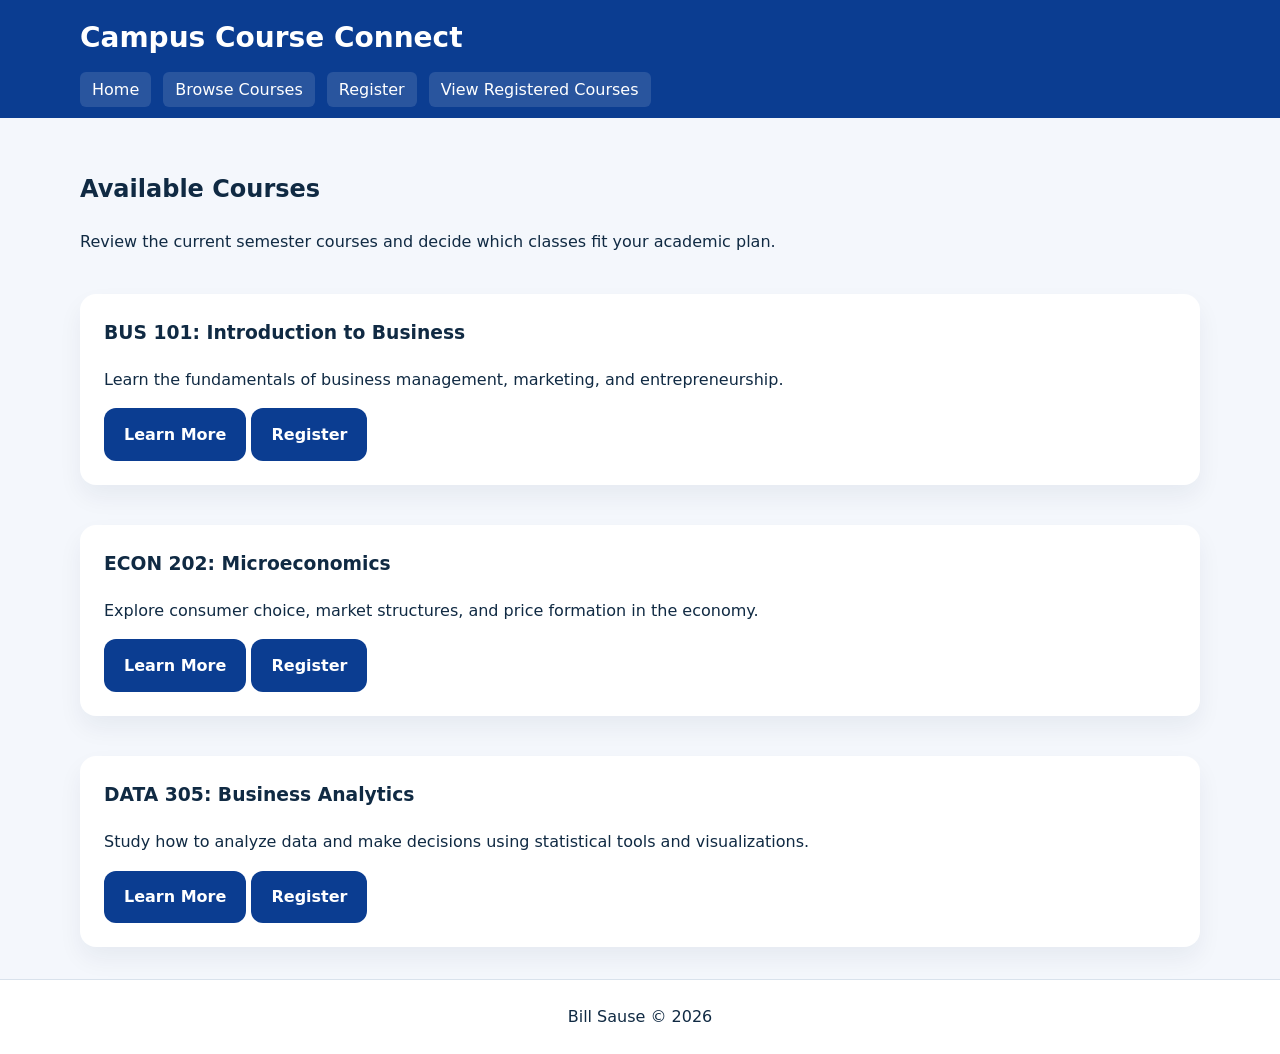
==== browse.html @ 4073433a "Created application" ====
<!DOCTYPE html>
<html lang="en">
<head>
  <meta charset="UTF-8" />
  <meta name="viewport" content="width=device-width, initial-scale=1.0" />
  <title>Browse Courses | Campus Course Connect</title>
  <link rel="stylesheet" href="styles.css" />
</head>
<body>
  <header class="site-header">
    <div class="container">
      <h1>Campus Course Connect</h1>
      <nav aria-label="Main navigation">
        <ul class="menu">
          <li><a href="index.html">Home</a></li>
          <li><a href="browse.html">Browse Courses</a></li>
          <li><a href="register.html">Register</a></li>
          <li><a href="view.html">View Registered Courses</a></li>
        </ul>
      </nav>
    </div>
  </header>

  <main class="container">
    <section>
      <h2>Available Courses</h2>
      <p>Review the current semester courses and decide which classes fit your academic plan.</p>
      <div class="course-grid">
        <article class="course-card">
          <h3>BUS 101: Introduction to Business</h3>
          <p>Learn the fundamentals of business management, marketing, and entrepreneurship.</p>
          <div class="course-actions">
            <a class="link-button" href="https://www.example.edu/business" target="_blank" rel="noopener noreferrer">Learn More</a>
            <a class="button" href="register.html">Register</a>
          </div>
        </article>
        <article class="course-card">
          <h3>ECON 202: Microeconomics</h3>
          <p>Explore consumer choice, market structures, and price formation in the economy.</p>
          <div class="course-actions">
            <a class="link-button" href="https://www.example.edu/economics" target="_blank" rel="noopener noreferrer">Learn More</a>
            <a class="button" href="register.html">Register</a>
          </div>
        </article>
        <article class="course-card">
          <h3>DATA 305: Business Analytics</h3>
          <p>Study how to analyze data and make decisions using statistical tools and visualizations.</p>
          <div class="course-actions">
            <a class="link-button" href="https://www.example.edu/analytics" target="_blank" rel="noopener noreferrer">Learn More</a>
            <a class="button" href="register.html">Register</a>
          </div>
        </article>
      </div>
    </section>
  </main>

  <footer class="site-footer">
    <div class="container">
      <p>Bill Sause &copy; 2026</p>
    </div>
  </footer>
</body>
</html>
---- styles.css ----
:root {
  color-scheme: light;
  font-family: Inter, system-ui, -apple-system, BlinkMacSystemFont, "Segoe UI", sans-serif;
  background: #f4f7fc;
  color: #102a43;
  line-height: 1.6;
}

* {
  box-sizing: border-box;
}

body {
  margin: 0;
  min-height: 100vh;
}

.container {
  width: min(1120px, calc(100% - 2rem));
  margin: 0 auto;
}

.site-header {
  background: #0b3d91;
  color: #ffffff;
  padding: 1rem 0;
}

.site-header h1 {
  margin: 0;
  font-size: 1.75rem;
}

.menu {
  padding: 0;
  margin: 1rem 0 0;
  display: flex;
  flex-wrap: wrap;
  list-style: none;
  gap: 0.75rem;
}

.menu a {
  color: #ffffff;
  text-decoration: none;
  padding: 0.5rem 0.75rem;
  border-radius: 0.375rem;
  background: rgba(255,255,255,0.12);
}

.menu a:hover,
.menu a:focus-visible {
  background: rgba(255,255,255,0.22);
}

main {
  padding: 2rem 0;
}

.hero {
  background: #ffffff;
  padding: 2rem;
  border-radius: 1rem;
  box-shadow: 0 1rem 2rem rgba(16, 42, 67, 0.08);
}

.home-grid {
  display: grid;
  gap: 2rem;
  grid-template-columns: 1.5fr 1fr;
}

.info-card {
  background: #ffffff;
  padding: 1.5rem;
  border-radius: 1rem;
  box-shadow: 0 0.75rem 1.5rem rgba(16, 42, 67, 0.08);
}

.info-card img {
  width: 100%;
  height: auto;
  border-radius: 0.75rem;
  display: block;
  margin-top: 1rem;
}

.home-actions,
.course-grid {
  display: grid;
  gap: 1rem;
}

.button,
.link-button {
  display: inline-block;
  background: #0b3d91;
  color: #ffffff;
  text-decoration: none;
  border: none;
  border-radius: 0.75rem;
  padding: 0.85rem 1.25rem;
  font-weight: 600;
  text-align: center;
  cursor: pointer;
}

.button:hover,
.link-button:hover,
.button:focus-visible,
.link-button:focus-visible {
  background: #0f54b6;
}

.button.secondary,
.drop-button {
  background: #c53030;
}

.button.secondary:hover,
.drop-button:hover,
.button.secondary:focus-visible,
.drop-button:focus-visible {
  background: #a02a2a;
}

.course-card {
  background: #ffffff;
  padding: 1.5rem;
  border-radius: 1rem;
  box-shadow: 0 0.75rem 1.5rem rgba(16, 42, 67, 0.06);
}

.course-card h3 {
  margin-top: 0;
}

.form-page form,
.course-card {
  margin-top: 1.5rem;
}

fieldset {
  border: 1px solid #d9e2ec;
  border-radius: 0.75rem;
  padding: 1.25rem;
  margin-bottom: 1.5rem;
}

legend {
  font-weight: 700;
  padding: 0 0.5rem;
}

.form-group {
  display: grid;
  gap: 0.5rem;
  margin-bottom: 1rem;
}

label {
  font-weight: 600;
}

input,
select {
  width: 100%;
  padding: 0.85rem 1rem;
  border: 1px solid #d9e2ec;
  border-radius: 0.75rem;
  font: inherit;
}

input:focus,
select:focus {
  outline: 3px solid rgba(11, 61, 145, 0.25);
  border-color: #0b3d91;
}

.checkbox-group {
  display: flex;
  align-items: center;
  gap: 0.75rem;
}

.table-responsive {
  overflow-x: auto;
}

table {
  width: 100%;
  border-collapse: collapse;
  background: #ffffff;
  box-shadow: 0 0.75rem 1.5rem rgba(16, 42, 67, 0.06);
}

caption {
  caption-side: top;
  text-align: left;
  margin-bottom: 0.75rem;
  font-weight: 700;
}

th,
td {
  padding: 1rem;
  border-bottom: 1px solid #d9e2ec;
}

th {
  text-align: left;
  background: #f0f4ff;
}

tr:last-child td {
  border-bottom: none;
}

.site-footer {
  padding: 1.5rem 0;
  border-top: 1px solid #d9e2ec;
  background: #ffffff;
}

.site-footer p {
  margin: 0;
  text-align: center;
}

@media (max-width: 900px) {
  .home-grid {
    grid-template-columns: 1fr;
  }

  .menu {
    flex-direction: column;
  }
}

@media (max-width: 600px) {
  .site-header,
  .site-footer,
  main {
    padding-left: 1rem;
    padding-right: 1rem;
  }

  .button,
  .link-button {
    width: 100%;
  }

  .course-card,
  .hero,
  .info-card,
  fieldset,
  table {
    width: 100%;
  }
}
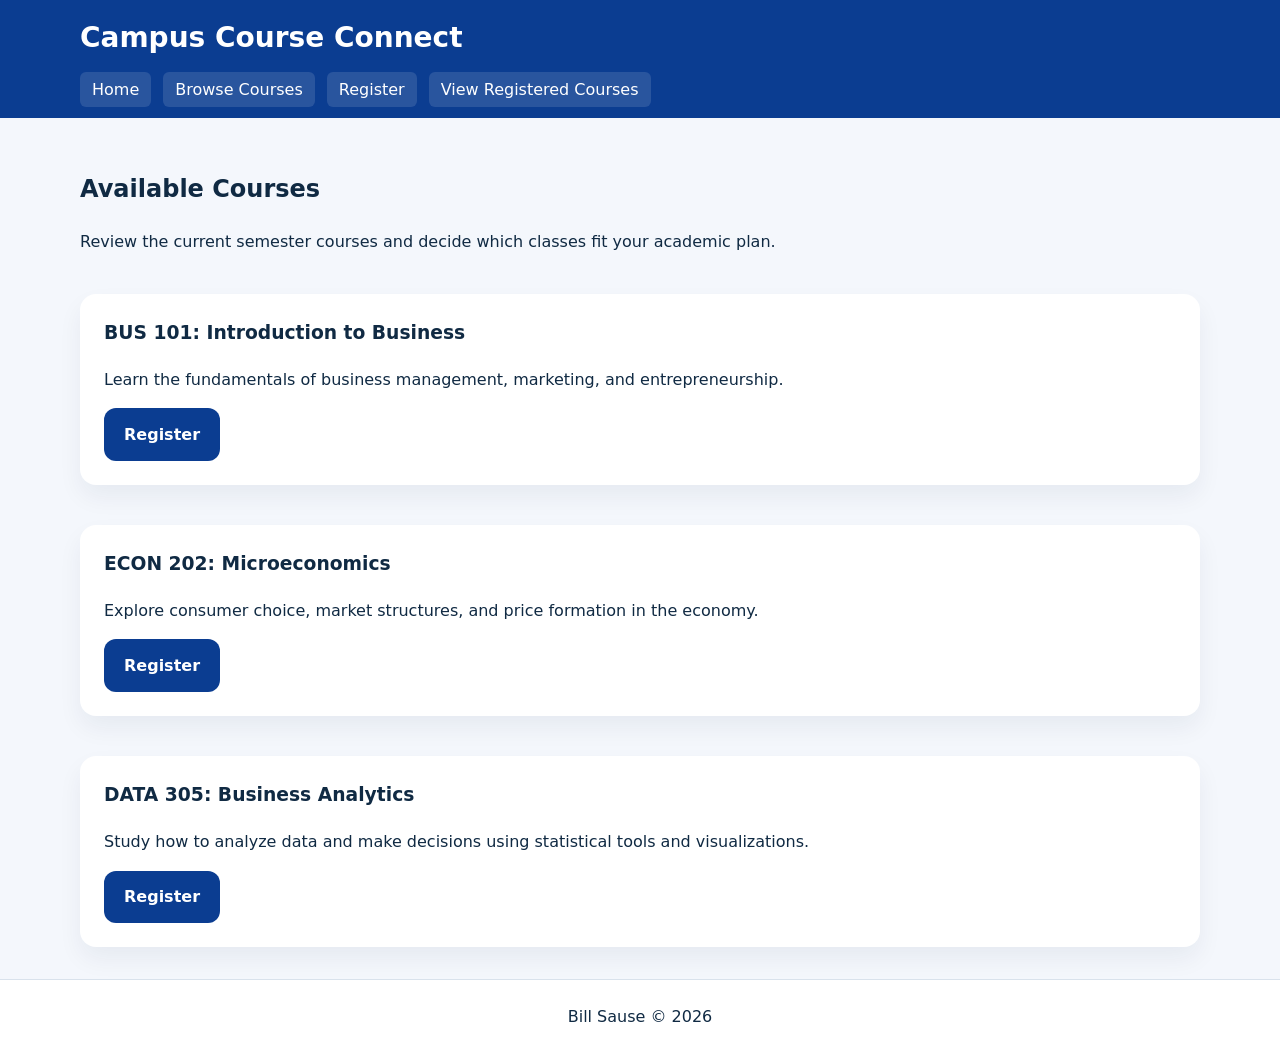
==== commit f45bdbfb: "Made updates" ====
--- a/browse.html
+++ b/browse.html
@@ -30,7 +30,6 @@
           <h3>BUS 101: Introduction to Business</h3>
           <p>Learn the fundamentals of business management, marketing, and entrepreneurship.</p>
           <div class="course-actions">
-            <a class="link-button" href="https://www.example.edu/business" target="_blank" rel="noopener noreferrer">Learn More</a>
             <a class="button" href="register.html">Register</a>
           </div>
         </article>
@@ -38,7 +37,6 @@
           <h3>ECON 202: Microeconomics</h3>
           <p>Explore consumer choice, market structures, and price formation in the economy.</p>
           <div class="course-actions">
-            <a class="link-button" href="https://www.example.edu/economics" target="_blank" rel="noopener noreferrer">Learn More</a>
             <a class="button" href="register.html">Register</a>
           </div>
         </article>
@@ -46,7 +44,6 @@
           <h3>DATA 305: Business Analytics</h3>
           <p>Study how to analyze data and make decisions using statistical tools and visualizations.</p>
           <div class="course-actions">
-            <a class="link-button" href="https://www.example.edu/analytics" target="_blank" rel="noopener noreferrer">Learn More</a>
             <a class="button" href="register.html">Register</a>
           </div>
         </article>
--- a/styles.css
+++ b/styles.css
@@ -257,4 +257,56 @@
   table {
     width: 100%;
   }
-}
+
+  .table-responsive {
+    overflow-x: hidden;
+  }
+
+  table {
+    border: 0;
+  }
+
+  thead {
+    display: none;
+  }
+
+  tr {
+    display: block;
+    margin-bottom: 1rem;
+    background: #ffffff;
+    border: 1px solid #d9e2ec;
+    border-radius: 0.85rem;
+    box-shadow: 0 0.5rem 1rem rgba(16, 42, 67, 0.05);
+    padding: 0.75rem;
+  }
+
+  td {
+    display: flex;
+    justify-content: space-between;
+    gap: 0.75rem;
+    padding: 0.5rem 0;
+    border: 0;
+    border-bottom: 1px solid #d9e2ec;
+  }
+
+  td:last-child {
+    border-bottom: 0;
+  }
+
+  td::before {
+    content: attr(data-label);
+    font-weight: 700;
+    color: #102a43;
+    flex: 0 0 40%;
+  }
+
+  td > * {
+    width: 60%;
+    text-align: right;
+  }
+
+  td > button {
+    width: auto;
+    padding: 0.65rem 1rem;
+  }
+}
